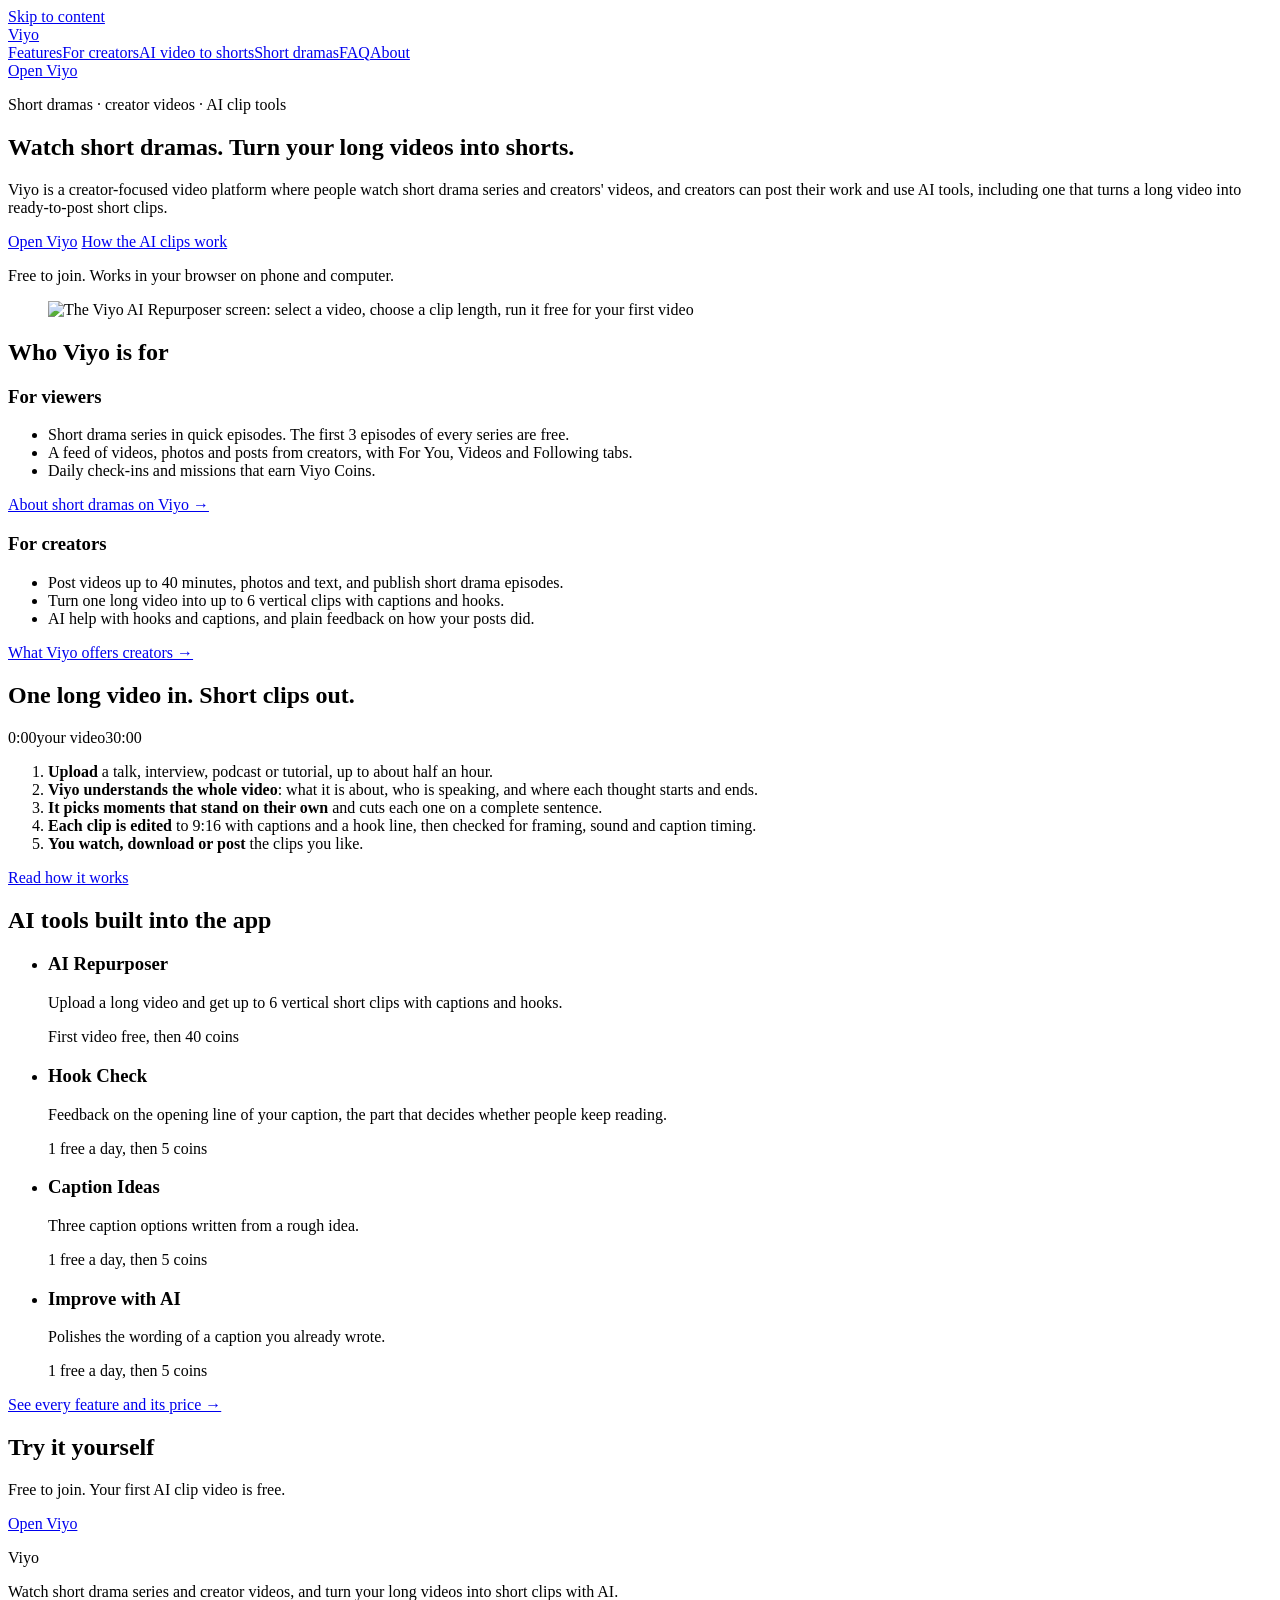
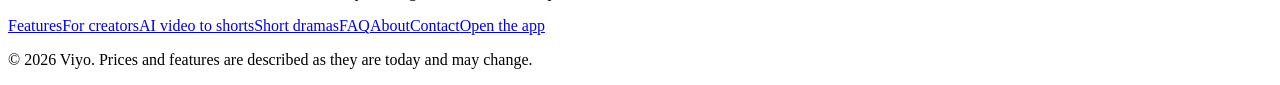
==== site/index.html @ 0054ec73 "Public website for search and AI discovery; app moves to /app/ - Plain-HTML public pages at /, /abou" ====
<!DOCTYPE html>
<html lang="en">
<head>
  <meta charset="utf-8">
  <meta name="viewport" content="width=device-width, initial-scale=1">
  <script>
  (function () {
    try {
      var q = location.search;
      var standalone = window.matchMedia && window.matchMedia('(display-mode: standalone)').matches;
      if (q.indexOf('home') === -1 && (standalone || localStorage.getItem('viyo_app_seen') === '1')) {
        location.replace('/app/' + location.hash);
      }
    } catch (err) {}
  })();
  </script>
  <title>Viyo: Short Dramas and AI Video-to-Shorts for Creators</title>
  <meta name="description" content="Watch short drama series and creator videos, and turn your long videos into vertical short clips with captions using AI. Free to join.">
  <link rel="canonical" href="https://www.viyo.site/">
  <meta name="robots" content="index, follow, max-image-preview:large">
  <meta name="theme-color" content="#0B0B1A">
  <link rel="icon" type="image/png" href="/assets/favicon.png">
  <link rel="apple-touch-icon" href="/assets/logo-192.png">
  <meta property="og:site_name" content="Viyo">
  <meta property="og:type" content="website">
  <meta property="og:url" content="https://www.viyo.site/">
  <meta property="og:title" content="Viyo: Short Dramas and AI Video-to-Shorts for Creators">
  <meta property="og:description" content="Watch short drama series and creator videos, and turn your long videos into vertical short clips with captions using AI. Free to join.">
  <meta property="og:image" content="https://www.viyo.site/assets/og.png">
  <meta property="og:image:width" content="1200">
  <meta property="og:image:height" content="630">
  <meta property="og:image:alt" content="Viyo: short dramas to watch and AI tools for creators">
  <meta property="og:locale" content="en_US">
  <meta name="twitter:card" content="summary_large_image">
  <meta name="twitter:title" content="Viyo: Short Dramas and AI Video-to-Shorts for Creators">
  <meta name="twitter:description" content="Watch short drama series and creator videos, and turn your long videos into vertical short clips with captions using AI. Free to join.">
  <meta name="twitter:image" content="https://www.viyo.site/assets/og.png">
  <link rel="stylesheet" href="/assets/site.css">
  <script type="application/ld+json">
{
 "@context": "https://schema.org",
 "@graph": [
  {
   "@type": "Organization",
   "@id": "https://www.viyo.site/#organization",
   "name": "Viyo",
   "url": "https://www.viyo.site/",
   "logo": "https://www.viyo.site/assets/logo-512.png",
   "description": "Viyo is a creator-focused video platform where people watch short drama series and creators' videos, and creators can post their work and use AI tools, including one that turns a long video into ready-to-post short clips.",
   "email": "olli1234x@gmail.com"
  },
  {
   "@type": "WebSite",
   "@id": "https://www.viyo.site/#website",
   "name": "Viyo",
   "url": "https://www.viyo.site/",
   "description": "Viyo is a creator-focused video platform where people watch short drama series and creators' videos, and creators can post their work and use AI tools, including one that turns a long video into ready-to-post short clips.",
   "publisher": {
    "@id": "https://www.viyo.site/#organization"
   },
   "inLanguage": "en"
  },
  {
   "@type": "SoftwareApplication",
   "@id": "https://www.viyo.site/#app",
   "name": "Viyo",
   "url": "https://www.viyo.site/app/",
   "applicationCategory": "MultimediaApplication",
   "operatingSystem": "Web browser",
   "description": "Viyo is a creator-focused video platform where people watch short drama series and creators' videos, and creators can post their work and use AI tools, including one that turns a long video into ready-to-post short clips.",
   "publisher": {
    "@id": "https://www.viyo.site/#organization"
   },
   "offers": {
    "@type": "Offer",
    "price": "0",
    "priceCurrency": "USD",
    "description": "Free to join. Optional Viyo Coin packs and a Viyo Premium subscription."
   },
   "featureList": [
    "Short drama series with free first episodes",
    "Feed of creator photos, videos and text posts",
    "AI Repurposer: turns a long video into up to 6 vertical short clips with captions",
    "AI caption tools: Hook Check, Caption Ideas, Improve with AI",
    "AI Video Coach",
    "Daily check-ins and missions that earn Viyo Coins"
   ]
  },
  {
   "@type": "WebPage",
   "@id": "https://www.viyo.site/#webpage",
   "url": "https://www.viyo.site/",
   "name": "Viyo: Short Dramas and AI Video-to-Shorts for Creators",
   "description": "Watch short drama series and creator videos, and turn your long videos into vertical short clips with captions using AI. Free to join.",
   "isPartOf": {
    "@id": "https://www.viyo.site/#website"
   },
   "about": {
    "@id": "https://www.viyo.site/#app"
   },
   "dateModified": "2026-11-03",
   "inLanguage": "en"
  }
 ]
}
  </script>
</head>
<body>
  <a class="skip" href="#main">Skip to content</a>
  <header class="top">
    <div class="wrap top-row">
      <a class="brand" href="/?home" aria-label="Viyo home">Viyo</a>
      <nav class="nav" aria-label="Main"><a href="/features">Features</a><a href="/creators">For creators</a><a href="/ai-video-to-shorts">AI video to shorts</a><a href="/short-drama">Short dramas</a><a href="/faq">FAQ</a><a href="/about">About</a></nav>
      <a class="btn btn-primary btn-sm" href="/app/">Open Viyo</a>
    </div>
  </header>
  <main id="main">

    <section class="hero wrap">
      <div class="hero-text">
        <p class="eyebrow">Short dramas · creator videos · AI clip tools</p>
        <h1>Watch short dramas. Turn your long videos into shorts.</h1>
        <p class="lead">Viyo is a creator-focused video platform where people watch short drama series and creators&#x27; videos, and creators can post their work and use AI tools, including one that turns a long video into ready-to-post short clips.</p>
        <p class="actions">
          <a class="btn btn-primary" href="/app/">Open Viyo</a>
          <a class="btn btn-ghost" href="/ai-video-to-shorts">How the AI clips work</a>
        </p>
        <p class="muted small">Free to join. Works in your browser on phone and computer.</p>
      </div>
      <figure class="phone"><img src="/assets/repurposer.webp" alt="The Viyo AI Repurposer screen: select a video, choose a clip length, run it free for your first video" width="520" height="1126" loading="lazy" decoding="async"></figure>
    </section>

    <section class="wrap split" aria-labelledby="who">
      <h2 id="who" class="visually-hidden">Who Viyo is for</h2>
      <div class="card">
        <h3>For viewers</h3>
        <ul class="ticks">
          <li>Short drama series in quick episodes. The first 3 episodes of every series are free.</li>
          <li>A feed of videos, photos and posts from creators, with For You, Videos and Following tabs.</li>
          <li>Daily check-ins and missions that earn Viyo Coins.</li>
        </ul>
        <p><a href="/short-drama">About short dramas on Viyo →</a></p>
      </div>
      <div class="card">
        <h3>For creators</h3>
        <ul class="ticks">
          <li>Post videos up to 40 minutes, photos and text, and publish short drama episodes.</li>
          <li>Turn one long video into up to 6 vertical clips with captions and hooks.</li>
          <li>AI help with hooks and captions, and plain feedback on how your posts did.</li>
        </ul>
        <p><a href="/creators">What Viyo offers creators →</a></p>
      </div>
    </section>

    <section class="wrap" aria-labelledby="pipeline">
      <h2 id="pipeline">One long video in. Short clips out.</h2>
      <div class="timeline" aria-hidden="true">
        <div class="track"><span style="left:6%;width:7%"></span><span style="left:31%;width:5%"></span><span style="left:52%;width:8%"></span><span style="left:79%;width:6%"></span></div>
        <div class="track-labels"><span>0:00</span><span>your video</span><span>30:00</span></div>
        <div class="clips"><i></i><i></i><i></i><i></i></div>
      </div>
      <ol class="steps">
        <li><strong>Upload</strong> a talk, interview, podcast or tutorial, up to about half an hour.</li>
        <li><strong>Viyo understands the whole video</strong>: what it is about, who is speaking, and where each thought starts and ends.</li>
        <li><strong>It picks moments that stand on their own</strong> and cuts each one on a complete sentence.</li>
        <li><strong>Each clip is edited</strong> to 9:16 with captions and a hook line, then checked for framing, sound and caption timing.</li>
        <li><strong>You watch, download or post</strong> the clips you like.</li>
      </ol>
      <p><a class="btn btn-ghost" href="/ai-video-to-shorts">Read how it works</a></p>
    </section>

    <section class="wrap" aria-labelledby="tools">
      <h2 id="tools">AI tools built into the app</h2>
      <ul class="grid"><li><h3>AI Repurposer</h3><p>Upload a long video and get up to 6 vertical short clips with captions and hooks.</p><p class="price">First video free, then 40 coins</p></li><li><h3>Hook Check</h3><p>Feedback on the opening line of your caption, the part that decides whether people keep reading.</p><p class="price">1 free a day, then 5 coins</p></li><li><h3>Caption Ideas</h3><p>Three caption options written from a rough idea.</p><p class="price">1 free a day, then 5 coins</p></li><li><h3>Improve with AI</h3><p>Polishes the wording of a caption you already wrote.</p><p class="price">1 free a day, then 5 coins</p></li></ul>
      <p><a href="/features">See every feature and its price →</a></p>
    </section>
    <section class="cta wrap">
      <h2>Try it yourself</h2>
      <p class="muted">Free to join. Your first AI clip video is free.</p>
      <p><a class="btn btn-primary" href="/app/">Open Viyo</a></p>
    </section>

  </main>
  <footer class="foot">
    <div class="wrap foot-grid">
      <div>
        <p class="brand">Viyo</p>
        <p class="muted small">Watch short drama series and creator videos, and turn your long videos into short clips with AI.</p>
      </div>
      <nav class="foot-links" aria-label="Footer"><a href="/features">Features</a><a href="/creators">For creators</a><a href="/ai-video-to-shorts">AI video to shorts</a><a href="/short-drama">Short dramas</a><a href="/faq">FAQ</a><a href="/about">About</a><a href="/contact">Contact</a><a href="/app/">Open the app</a></nav>
    </div>
    <div class="wrap"><p class="muted small">© 2026 Viyo. Prices and features are described as they are today and may change.</p></div>
  </footer>
</body>
</html>
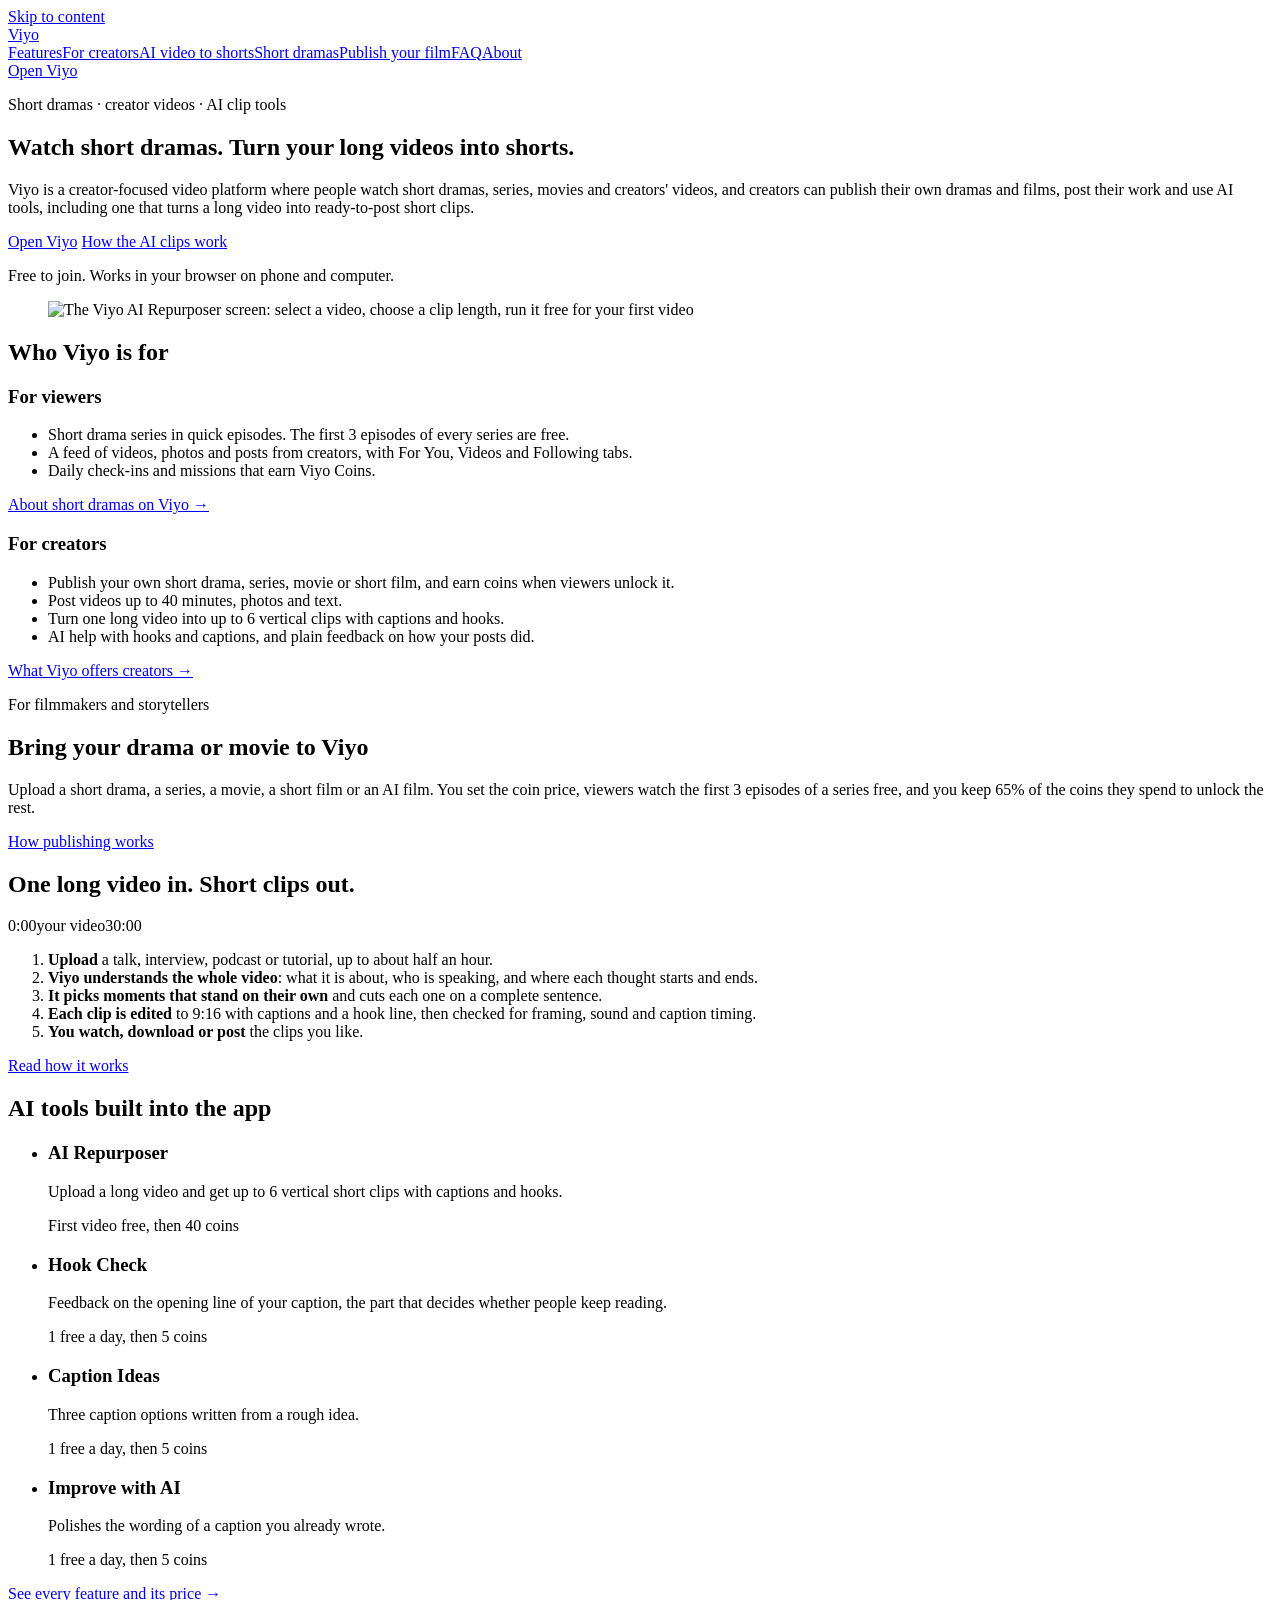
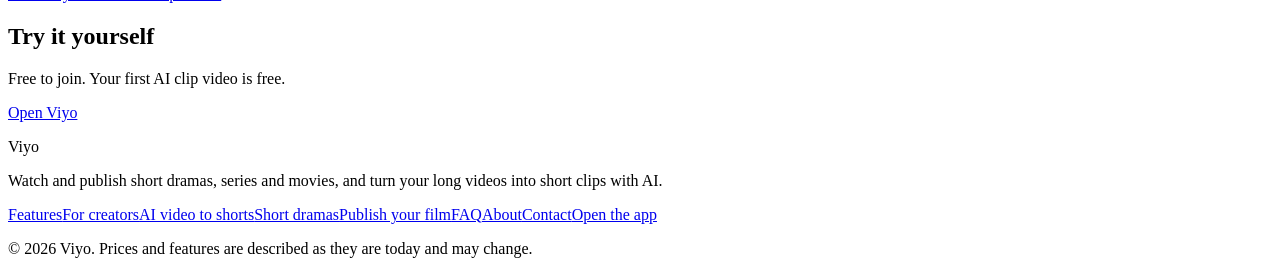
==== commit 025fa1af: "Tell creators they can publish their own dramas, series and movies - New /publish page: what can be " ====
--- a/site/index.html
+++ b/site/index.html
@@ -46,7 +46,7 @@
    "name": "Viyo",
    "url": "https://www.viyo.site/",
    "logo": "https://www.viyo.site/assets/logo-512.png",
-   "description": "Viyo is a creator-focused video platform where people watch short drama series and creators' videos, and creators can post their work and use AI tools, including one that turns a long video into ready-to-post short clips.",
+   "description": "Viyo is a creator-focused video platform where people watch short dramas, series, movies and creators' videos, and creators can publish their own dramas and films, post their work and use AI tools, including one that turns a long video into ready-to-post short clips.",
    "email": "olli1234x@gmail.com"
   },
   {
@@ -54,7 +54,7 @@
    "@id": "https://www.viyo.site/#website",
    "name": "Viyo",
    "url": "https://www.viyo.site/",
-   "description": "Viyo is a creator-focused video platform where people watch short drama series and creators' videos, and creators can post their work and use AI tools, including one that turns a long video into ready-to-post short clips.",
+   "description": "Viyo is a creator-focused video platform where people watch short dramas, series, movies and creators' videos, and creators can publish their own dramas and films, post their work and use AI tools, including one that turns a long video into ready-to-post short clips.",
    "publisher": {
     "@id": "https://www.viyo.site/#organization"
    },
@@ -67,7 +67,7 @@
    "url": "https://www.viyo.site/app/",
    "applicationCategory": "MultimediaApplication",
    "operatingSystem": "Web browser",
-   "description": "Viyo is a creator-focused video platform where people watch short drama series and creators' videos, and creators can post their work and use AI tools, including one that turns a long video into ready-to-post short clips.",
+   "description": "Viyo is a creator-focused video platform where people watch short dramas, series, movies and creators' videos, and creators can publish their own dramas and films, post their work and use AI tools, including one that turns a long video into ready-to-post short clips.",
    "publisher": {
     "@id": "https://www.viyo.site/#organization"
    },
@@ -79,6 +79,7 @@
    },
    "featureList": [
     "Short drama series with free first episodes",
+    "Creators publish their own short dramas, series, movies and short films and keep 65% of coins from unlocks",
     "Feed of creator photos, videos and text posts",
     "AI Repurposer: turns a long video into up to 6 vertical short clips with captions",
     "AI caption tools: Hook Check, Caption Ideas, Improve with AI",
@@ -98,7 +99,7 @@
    "about": {
     "@id": "https://www.viyo.site/#app"
    },
-   "dateModified": "2026-11-03",
+   "dateModified": "2026-11-04",
    "inLanguage": "en"
   }
  ]
@@ -110,7 +111,7 @@
   <header class="top">
     <div class="wrap top-row">
       <a class="brand" href="/?home" aria-label="Viyo home">Viyo</a>
-      <nav class="nav" aria-label="Main"><a href="/features">Features</a><a href="/creators">For creators</a><a href="/ai-video-to-shorts">AI video to shorts</a><a href="/short-drama">Short dramas</a><a href="/faq">FAQ</a><a href="/about">About</a></nav>
+      <nav class="nav" aria-label="Main"><a href="/features">Features</a><a href="/creators">For creators</a><a href="/ai-video-to-shorts">AI video to shorts</a><a href="/short-drama">Short dramas</a><a href="/publish">Publish your film</a><a href="/faq">FAQ</a><a href="/about">About</a></nav>
       <a class="btn btn-primary btn-sm" href="/app/">Open Viyo</a>
     </div>
   </header>
@@ -120,14 +121,14 @@
       <div class="hero-text">
         <p class="eyebrow">Short dramas · creator videos · AI clip tools</p>
         <h1>Watch short dramas. Turn your long videos into shorts.</h1>
-        <p class="lead">Viyo is a creator-focused video platform where people watch short drama series and creators&#x27; videos, and creators can post their work and use AI tools, including one that turns a long video into ready-to-post short clips.</p>
+        <p class="lead">Viyo is a creator-focused video platform where people watch short dramas, series, movies and creators&#x27; videos, and creators can publish their own dramas and films, post their work and use AI tools, including one that turns a long video into ready-to-post short clips.</p>
         <p class="actions">
           <a class="btn btn-primary" href="/app/">Open Viyo</a>
           <a class="btn btn-ghost" href="/ai-video-to-shorts">How the AI clips work</a>
         </p>
         <p class="muted small">Free to join. Works in your browser on phone and computer.</p>
       </div>
-      <figure class="phone"><img src="/assets/repurposer.webp" alt="The Viyo AI Repurposer screen: select a video, choose a clip length, run it free for your first video" width="520" height="1126" loading="lazy" decoding="async"></figure>
+      <figure class="phone"><img src="/assets/repurposer.webp" alt="The Viyo AI Repurposer screen: select a video, choose a clip length, run it free for your first video" width="520" height="1126" fetchpriority="high" decoding="async"></figure>
     </section>
 
     <section class="wrap split" aria-labelledby="who">
@@ -144,11 +145,23 @@
       <div class="card">
         <h3>For creators</h3>
         <ul class="ticks">
-          <li>Post videos up to 40 minutes, photos and text, and publish short drama episodes.</li>
+          <li>Publish your own short drama, series, movie or short film, and earn coins when viewers unlock it.</li>
+          <li>Post videos up to 40 minutes, photos and text.</li>
           <li>Turn one long video into up to 6 vertical clips with captions and hooks.</li>
           <li>AI help with hooks and captions, and plain feedback on how your posts did.</li>
         </ul>
         <p><a href="/creators">What Viyo offers creators →</a></p>
+      </div>
+    </section>
+
+    <section class="wrap" aria-labelledby="bring">
+      <div class="card feature-band">
+        <div>
+          <p class="eyebrow">For filmmakers and storytellers</p>
+          <h2 id="bring">Bring your drama or movie to Viyo</h2>
+          <p class="muted">Upload a short drama, a series, a movie, a short film or an AI film. You set the coin price, viewers watch the first 3 episodes of a series free, and you keep 65% of the coins they spend to unlock the rest.</p>
+        </div>
+        <p class="actions"><a class="btn btn-primary" href="/publish">How publishing works</a></p>
       </div>
     </section>
 
@@ -185,9 +198,9 @@
     <div class="wrap foot-grid">
       <div>
         <p class="brand">Viyo</p>
-        <p class="muted small">Watch short drama series and creator videos, and turn your long videos into short clips with AI.</p>
-      </div>
-      <nav class="foot-links" aria-label="Footer"><a href="/features">Features</a><a href="/creators">For creators</a><a href="/ai-video-to-shorts">AI video to shorts</a><a href="/short-drama">Short dramas</a><a href="/faq">FAQ</a><a href="/about">About</a><a href="/contact">Contact</a><a href="/app/">Open the app</a></nav>
+        <p class="muted small">Watch and publish short dramas, series and movies, and turn your long videos into short clips with AI.</p>
+      </div>
+      <nav class="foot-links" aria-label="Footer"><a href="/features">Features</a><a href="/creators">For creators</a><a href="/ai-video-to-shorts">AI video to shorts</a><a href="/short-drama">Short dramas</a><a href="/publish">Publish your film</a><a href="/faq">FAQ</a><a href="/about">About</a><a href="/contact">Contact</a><a href="/app/">Open the app</a></nav>
     </div>
     <div class="wrap"><p class="muted small">© 2026 Viyo. Prices and features are described as they are today and may change.</p></div>
   </footer>
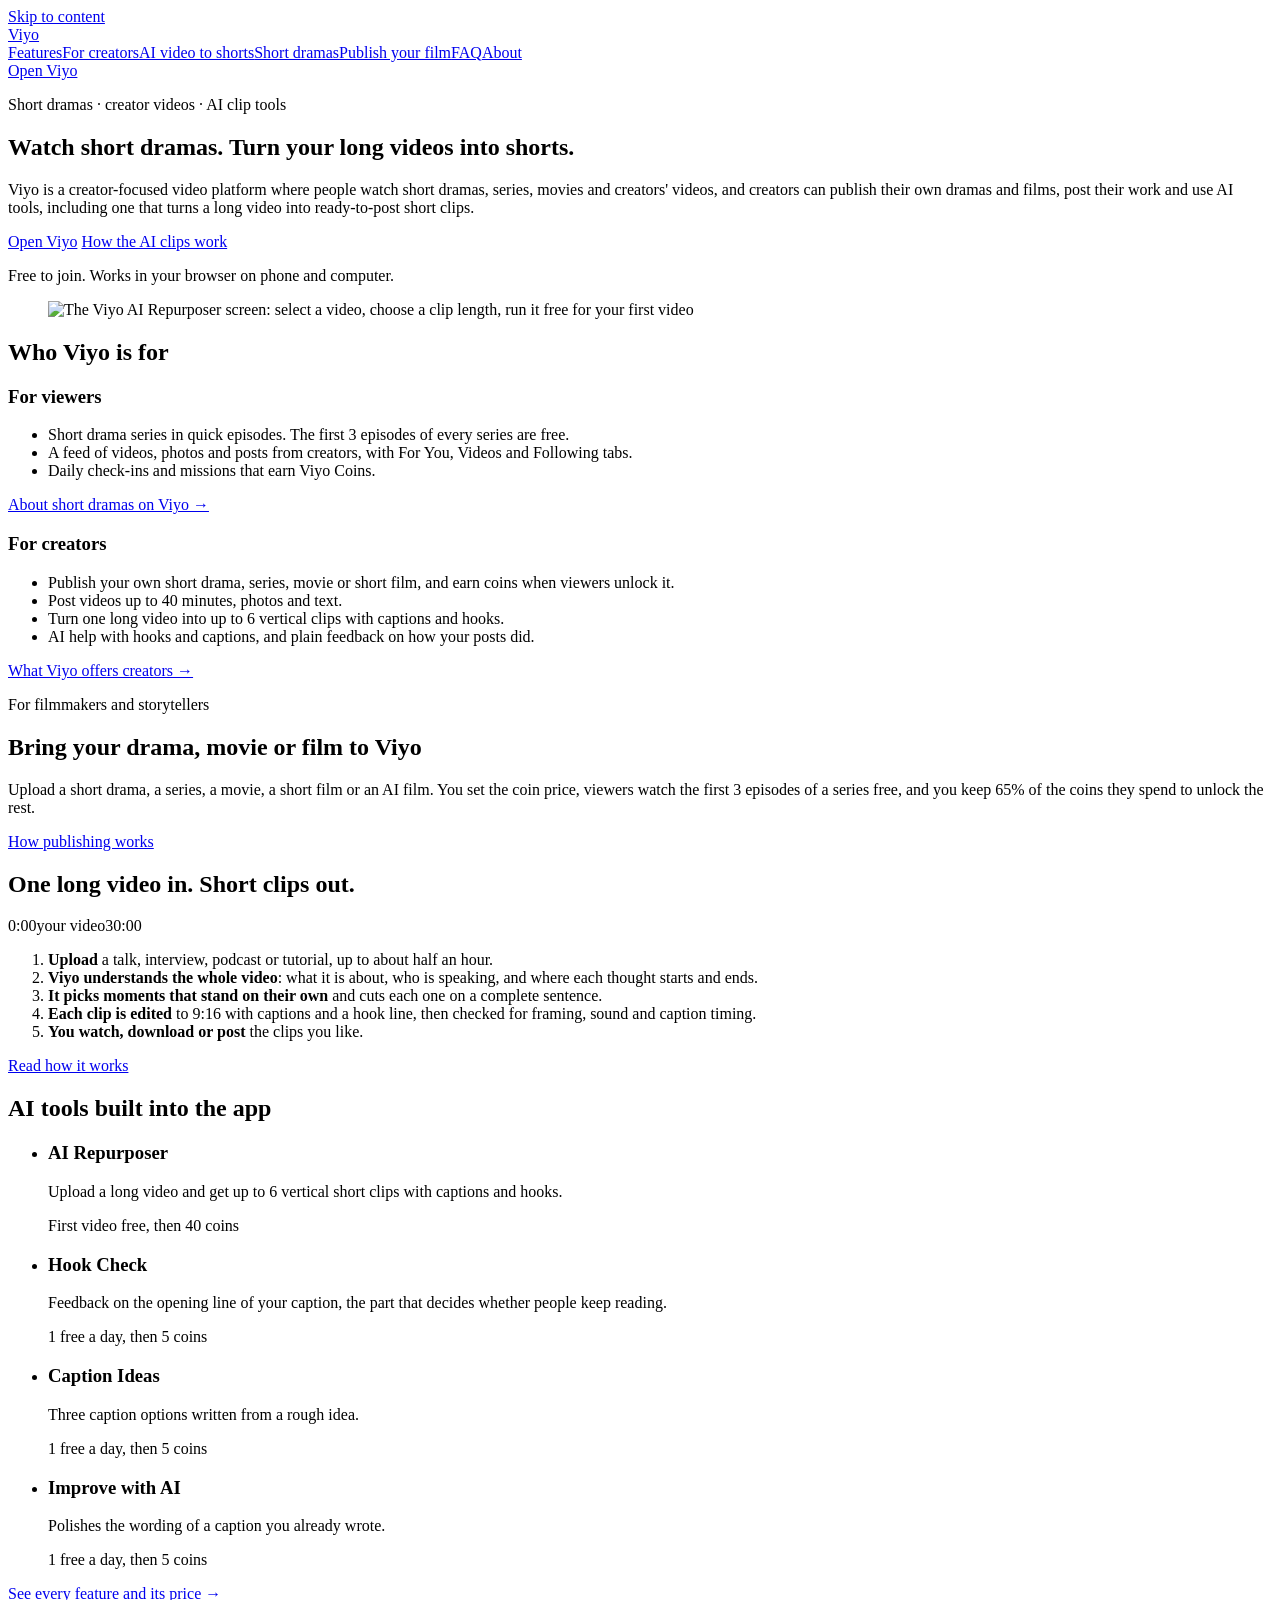
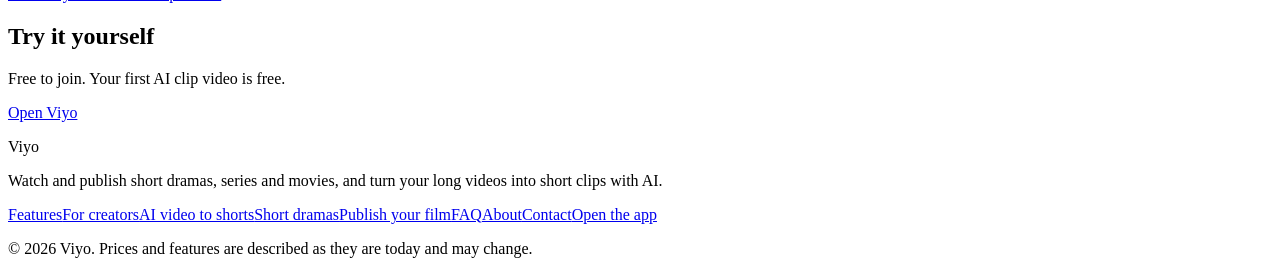
==== commit 0b3c85cc: "Say 'film' alongside drama and movie in the Create menu and website Co-Authored-By: Claude Opus 5.5 " ====
--- a/site/index.html
+++ b/site/index.html
@@ -158,7 +158,7 @@
       <div class="card feature-band">
         <div>
           <p class="eyebrow">For filmmakers and storytellers</p>
-          <h2 id="bring">Bring your drama or movie to Viyo</h2>
+          <h2 id="bring">Bring your drama, movie or film to Viyo</h2>
           <p class="muted">Upload a short drama, a series, a movie, a short film or an AI film. You set the coin price, viewers watch the first 3 episodes of a series free, and you keep 65% of the coins they spend to unlock the rest.</p>
         </div>
         <p class="actions"><a class="btn btn-primary" href="/publish">How publishing works</a></p>
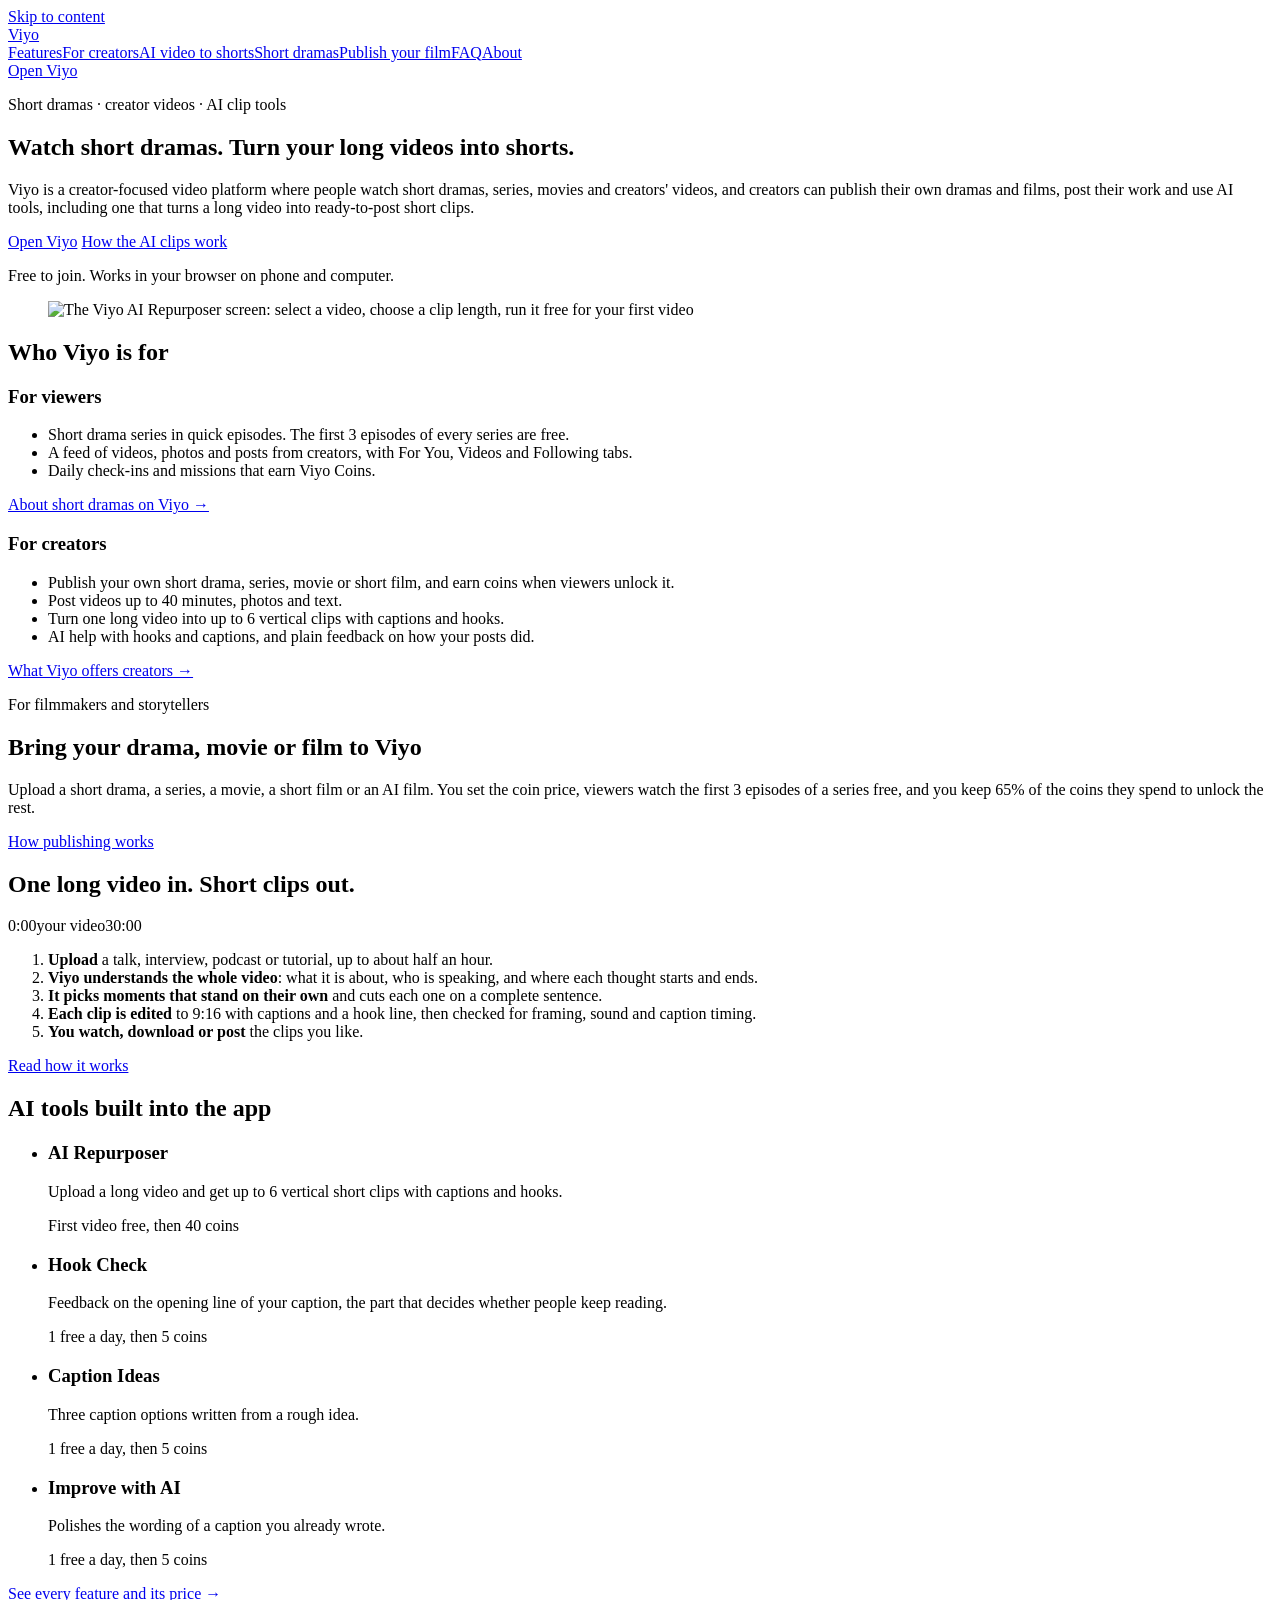
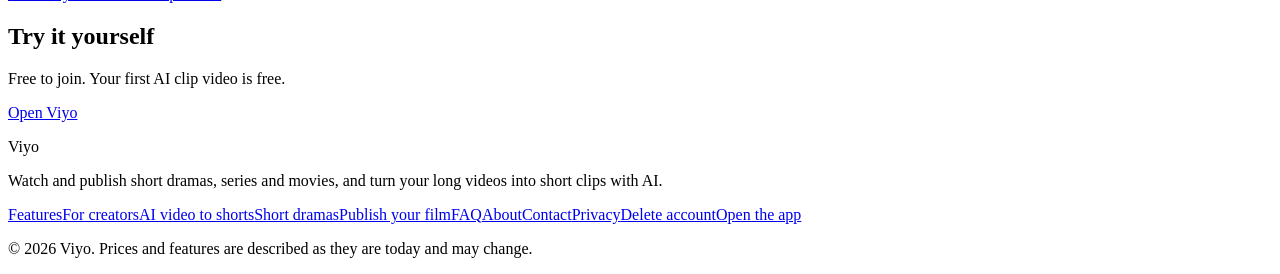
==== commit 2029b92e: "Get ready for Google Play - Android subscribe screen no longer tells people to pay in a browser   (P" ====
--- a/site/index.html
+++ b/site/index.html
@@ -99,7 +99,7 @@
    "about": {
     "@id": "https://www.viyo.site/#app"
    },
-   "dateModified": "2026-11-04",
+   "dateModified": "2026-11-05",
    "inLanguage": "en"
   }
  ]
@@ -200,7 +200,7 @@
         <p class="brand">Viyo</p>
         <p class="muted small">Watch and publish short dramas, series and movies, and turn your long videos into short clips with AI.</p>
       </div>
-      <nav class="foot-links" aria-label="Footer"><a href="/features">Features</a><a href="/creators">For creators</a><a href="/ai-video-to-shorts">AI video to shorts</a><a href="/short-drama">Short dramas</a><a href="/publish">Publish your film</a><a href="/faq">FAQ</a><a href="/about">About</a><a href="/contact">Contact</a><a href="/app/">Open the app</a></nav>
+      <nav class="foot-links" aria-label="Footer"><a href="/features">Features</a><a href="/creators">For creators</a><a href="/ai-video-to-shorts">AI video to shorts</a><a href="/short-drama">Short dramas</a><a href="/publish">Publish your film</a><a href="/faq">FAQ</a><a href="/about">About</a><a href="/contact">Contact</a><a href="/privacy">Privacy</a><a href="/delete-account">Delete account</a><a href="/app/">Open the app</a></nav>
     </div>
     <div class="wrap"><p class="muted small">© 2026 Viyo. Prices and features are described as they are today and may change.</p></div>
   </footer>
